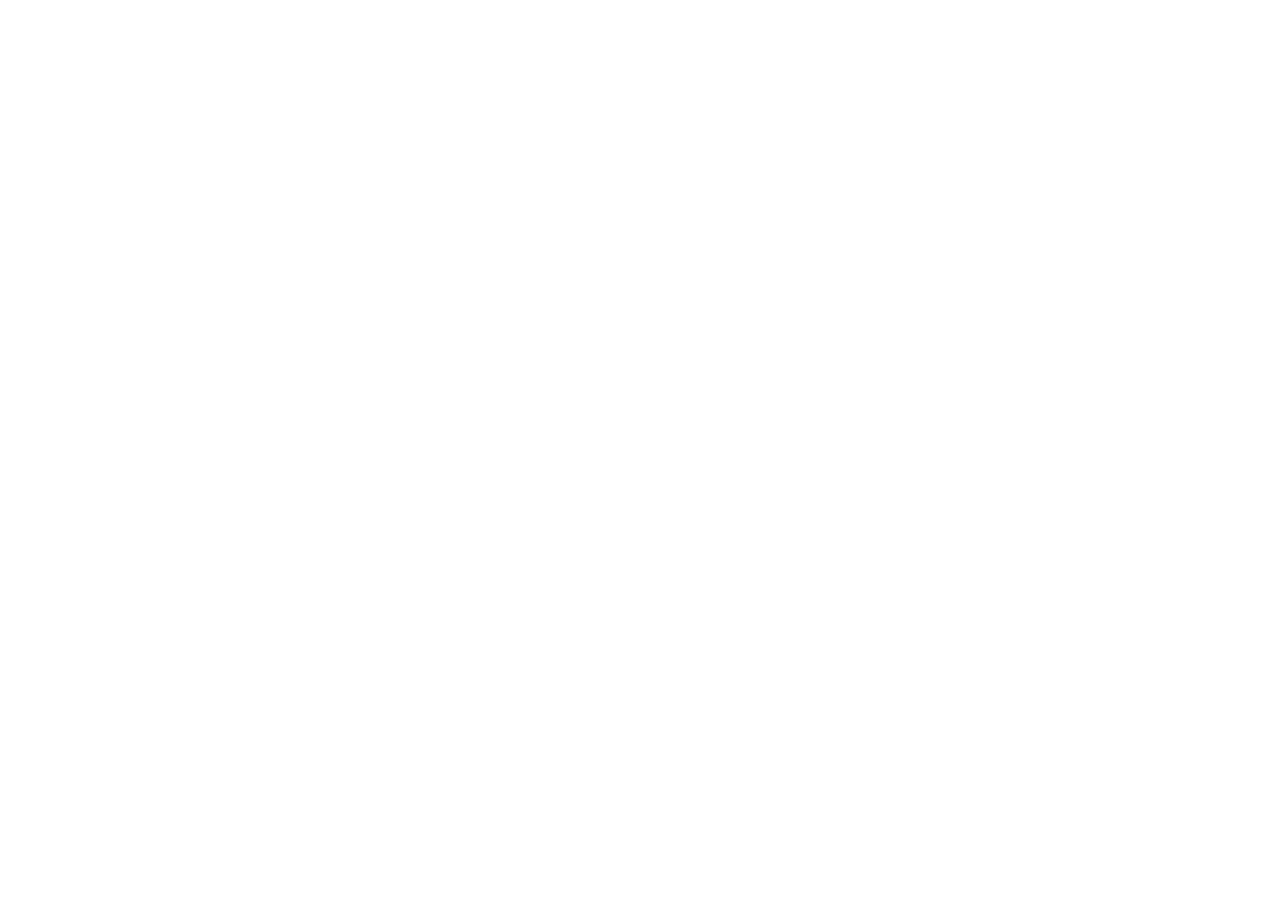
==== archive.html @ 0e0f6895 "トップページのコーディング" ====
<!DOCTYPE html>
<html>
<head>
  <meta charset="UTF-8">
  <meta name="viewport" content="width=device-width, initial-scale=1">
  <title>　　　</title>
  <link rel="stylesheet" href="css/sanitize.css">
  <link rel="stylesheet" href="css/style.css">
  <link href="https://use.fontawesome.com/releases/v5.6.3/css/all.css" rel="stylesheet">
  <script src="https://code.jquery.com/jquery-3.6.0.min.js" integrity="sha256-/xUj+3OJU5yExlq6GSYGSHk7tPXikynS7ogEvDej/m4=" crossorigin="anonymous"></script>
</head>

<body>



  <script src="script.js"></script>
</body>
</html>
---- css/style.css ----
@charset "UTF-8";
html {
  font-size: 100%;
}

body {
  font-family: Robot;
  font-size: 16px;
  line-height: 1.7;
  color: #707070;
  list-style: none;
}

a {
  text-decoration: none;
}

img {
  max-width: 100%;
}

/* Document
 * ========================================================================== */
/**
 * Add border box sizing in all browsers (opinionated).
 */
*,
::before,
::after {
  box-sizing: border-box;
}

/**
 * 1. Add text decoration inheritance in all browsers (opinionated).
 * 2. Add vertical alignment inheritance in all browsers (opinionated).
 */
::before,
::after {
  text-decoration: inherit;
  /* 1 */
  vertical-align: inherit;
  /* 2 */
}

/**
 * 1. Use the default cursor in all browsers (opinionated).
 * 2. Change the line height in all browsers (opinionated).
 * 3. Use a 4-space tab width in all browsers (opinionated).
 * 4. Remove the grey highlight on links in iOS (opinionated).
 * 5. Prevent adjustments of font size after orientation changes in
 *    IE on Windows Phone and in iOS.
 * 6. Breaks words to prevent overflow in all browsers (opinionated).
 */
html {
  cursor: default;
  /* 1 */
  line-height: 1.5;
  /* 2 */
  -moz-tab-size: 4;
  /* 3 */
  -o-tab-size: 4;
     tab-size: 4;
  /* 3 */
  -webkit-tap-highlight-color: transparent;
  -ms-text-size-adjust: 100%;
  /* 5 */
  -webkit-text-size-adjust: 100%;
  /* 5 */
  word-break: break-word;
  /* 6 */
}

/* Sections
 * ========================================================================== */
/**
 * Remove the margin in all browsers (opinionated).
 */
body {
  margin: 0;
}

/**
 * Correct the font size and margin on `h1` elements within `section` and
 * `article` contexts in Chrome, Edge, Firefox, and Safari.
 */
h1 {
  font-size: 2em;
  margin: 0.67em 0;
}

/* Grouping content
 * ========================================================================== */
/**
 * Remove the margin on nested lists in Chrome, Edge, IE, and Safari.
 */
dl dl,
dl ol,
dl ul,
ol dl,
ul dl {
  margin: 0;
}

/**
 * Remove the margin on nested lists in Edge 18- and IE.
 */
ol ol,
ol ul,
ul ol,
ul ul {
  margin: 0;
}

/**
 * 1. Add the correct sizing in Firefox.
 * 2. Show the overflow in Edge 18- and IE.
 */
hr {
  height: 0;
  /* 1 */
  overflow: visible;
  /* 2 */
}

/**
 * Add the correct display in IE.
 */
main {
  display: block;
}

/**
 * Remove the list style on navigation lists in all browsers (opinionated).
 */
nav ol,
nav ul {
  list-style: none;
  padding: 0;
}

/**
 * 1. Correct the inheritance and scaling of font size in all browsers.
 * 2. Correct the odd `em` font sizing in all browsers.
 */
pre {
  font-family: monospace, monospace;
  /* 1 */
  font-size: 1em;
  /* 2 */
}

/* Text-level semantics
 * ========================================================================== */
/**
 * Remove the gray background on active links in IE 10.
 */
a {
  background-color: transparent;
}

/**
 * Add the correct text decoration in Edge 18-, IE, and Safari.
 */
abbr[title] {
  text-decoration: underline;
  -webkit-text-decoration: underline dotted;
          text-decoration: underline dotted;
}

/**
 * Add the correct font weight in Chrome, Edge, and Safari.
 */
b,
strong {
  font-weight: bolder;
}

/**
 * 1. Correct the inheritance and scaling of font size in all browsers.
 * 2. Correct the odd `em` font sizing in all browsers.
 */
code,
kbd,
samp {
  font-family: monospace, monospace;
  /* 1 */
  font-size: 1em;
  /* 2 */
}

/**
 * Add the correct font size in all browsers.
 */
small {
  font-size: 80%;
}

/* Embedded content
 * ========================================================================== */
/*
 * Change the alignment on media elements in all browsers (opinionated).
 */
audio,
canvas,
iframe,
img,
svg,
video {
  vertical-align: middle;
}

/**
 * Add the correct display in IE 9-.
 */
audio,
video {
  display: inline-block;
}

/**
 * Add the correct display in iOS 4-7.
 */
audio:not([controls]) {
  display: none;
  height: 0;
}

/**
 * Remove the border on iframes in all browsers (opinionated).
 */
iframe {
  border-style: none;
}

/**
 * Remove the border on images within links in IE 10-.
 */
img {
  border-style: none;
}

/**
 * Change the fill color to match the text color in all browsers (opinionated).
 */
svg:not([fill]) {
  fill: currentColor;
}

/**
 * Hide the overflow in IE.
 */
svg:not(:root) {
  overflow: hidden;
}

/* Tabular data
 * ========================================================================== */
/**
 * Collapse border spacing in all browsers (opinionated).
 */
table {
  border-collapse: collapse;
}

/* Forms
 * ========================================================================== */
/**
 * Remove the margin on controls in Safari.
 */
button,
input,
select {
  margin: 0;
}

/**
 * 1. Show the overflow in IE.
 * 2. Remove the inheritance of text transform in Edge 18-, Firefox, and IE.
 */
button {
  overflow: visible;
  /* 1 */
  text-transform: none;
  /* 2 */
}

/**
 * Correct the inability to style buttons in iOS and Safari.
 */
button,
[type=button],
[type=reset],
[type=submit] {
  -webkit-appearance: button;
}

/**
 * 1. Change the inconsistent appearance in all browsers (opinionated).
 * 2. Correct the padding in Firefox.
 */
fieldset {
  border: 1px solid #a0a0a0;
  /* 1 */
  padding: 0.35em 0.75em 0.625em;
  /* 2 */
}

/**
 * Show the overflow in Edge 18- and IE.
 */
input {
  overflow: visible;
}

/**
 * 1. Correct the text wrapping in Edge 18- and IE.
 * 2. Correct the color inheritance from `fieldset` elements in IE.
 */
legend {
  color: inherit;
  /* 2 */
  display: table;
  /* 1 */
  max-width: 100%;
  /* 1 */
  white-space: normal;
  /* 1 */
}

/**
 * 1. Add the correct display in Edge 18- and IE.
 * 2. Add the correct vertical alignment in Chrome, Edge, and Firefox.
 */
progress {
  display: inline-block;
  /* 1 */
  vertical-align: baseline;
  /* 2 */
}

/**
 * Remove the inheritance of text transform in Firefox.
 */
select {
  text-transform: none;
}

/**
 * 1. Remove the margin in Firefox and Safari.
 * 2. Remove the default vertical scrollbar in IE.
 * 3. Change the resize direction in all browsers (opinionated).
 */
textarea {
  margin: 0;
  /* 1 */
  overflow: auto;
  /* 2 */
  resize: vertical;
  /* 3 */
}

/**
 * Remove the padding in IE 10-.
 */
[type=checkbox],
[type=radio] {
  padding: 0;
}

/**
 * 1. Correct the odd appearance in Chrome, Edge, and Safari.
 * 2. Correct the outline style in Safari.
 */
[type=search] {
  -webkit-appearance: textfield;
  /* 1 */
  outline-offset: -2px;
  /* 2 */
}

/**
 * Correct the cursor style of increment and decrement buttons in Safari.
 */
::-webkit-inner-spin-button,
::-webkit-outer-spin-button {
  height: auto;
}

/**
 * Correct the text style of placeholders in Chrome, Edge, and Safari.
 */
::-webkit-input-placeholder {
  color: inherit;
  opacity: 0.54;
}

/**
 * Remove the inner padding in Chrome, Edge, and Safari on macOS.
 */
::-webkit-search-decoration {
  -webkit-appearance: none;
}

/**
 * 1. Correct the inability to style upload buttons in iOS and Safari.
 * 2. Change font properties to `inherit` in Safari.
 */
::-webkit-file-upload-button {
  -webkit-appearance: button;
  /* 1 */
  font: inherit;
  /* 2 */
}

/**
 * Remove the inner border and padding of focus outlines in Firefox.
 */
::-moz-focus-inner {
  border-style: none;
  padding: 0;
}

/**
 * Restore the focus outline styles unset by the previous rule in Firefox.
 */
:-moz-focusring {
  outline: 1px dotted ButtonText;
}

/**
 * Remove the additional :invalid styles in Firefox.
 */
:-moz-ui-invalid {
  box-shadow: none;
}

/* Interactive
 * ========================================================================== */
/*
 * Add the correct display in Edge 18- and IE.
 */
details {
  display: block;
}

/*
 * Add the correct styles in Edge 18-, IE, and Safari.
 */
dialog {
  background-color: white;
  border: solid;
  color: black;
  display: block;
  height: -moz-fit-content;
  height: -webkit-fit-content;
  height: fit-content;
  left: 0;
  margin: auto;
  padding: 1em;
  position: absolute;
  right: 0;
  width: -moz-fit-content;
  width: -webkit-fit-content;
  width: fit-content;
}

dialog:not([open]) {
  display: none;
}

/*
 * Add the correct display in all browsers.
 */
summary {
  display: list-item;
}

/* Scripting
 * ========================================================================== */
/**
 * Add the correct display in IE 9-.
 */
canvas {
  display: inline-block;
}

/**
 * Add the correct display in IE.
 */
template {
  display: none;
}

/* User interaction
 * ========================================================================== */
/*
 * 1. Remove the tapping delay in IE 10.
 * 2. Remove the tapping delay on clickable elements
      in all browsers (opinionated).
 */
a,
area,
button,
input,
label,
select,
summary,
textarea,
[tabindex] {
  /* 1 */
  touch-action: manipulation;
  /* 2 */
}

/**
 * Add the correct display in IE 10-.
 */
[hidden] {
  display: none;
}

/* Accessibility
 * ========================================================================== */
/**
 * Change the cursor on busy elements in all browsers (opinionated).
 */
[aria-busy=true] {
  cursor: progress;
}

/*
 * Change the cursor on control elements in all browsers (opinionated).
 */
[aria-controls] {
  cursor: pointer;
}

/*
 * Change the cursor on disabled, not-editable, or otherwise
 * inoperable elements in all browsers (opinionated).
 */
[aria-disabled=true],
[disabled] {
  cursor: not-allowed;
}

/*
 * Change the display on visually hidden accessible elements
 * in all browsers (opinionated).
 */
[aria-hidden=false][hidden] {
  display: initial;
}

[aria-hidden=false][hidden]:not(:focus) {
  clip: rect(0, 0, 0, 0);
  position: absolute;
}

@media screen and (min-width: 600px) {
  .l-branch-menu ul {
    display: flex;
    flex-direction: row;
    justify-content: space-between;
  }
}

.c-btn__nav {
  color: #707070;
  font-weight: bold;
  font-size: 20px;
  display: block;
  margin: 0 0 0 auto;
  padding: 15px 15px 0 0;
  border: none;
  background: transparent;
}

.c-btn__nav:hover {
  cursor: pointer;
  color: blue;
}

.c-sidebar__icon {
  margin: 15px 15px 0 auto;
  width: 50px;
  height: 50px;
  box-sizing: border-box;
  position: relative;
}
.c-sidebar__icon span {
  display: block;
  width: 30px;
  height: 2px;
  position: absolute;
  margin: auto;
  left: 0;
  right: 0;
}

.c-sidebar__icon:hover {
  cursor: pointer;
}

.c-sidebar__icon__1 {
  background-color: #707070;
  top: 12px;
  transform: rotate(45deg);
}

.c-sidebar__icon__2 {
  background-color: #707070;
  top: 12px;
  transform: rotate(-45deg);
}

.c-header {
  background-color: #fff7ef;
  text-align: center;
}

.c-logo__h1 {
  margin-top: 5px;
}

.p-search-form {
  margin-top: 40px;
  padding-bottom: 40px;
}

.p-search-form__submit {
  background-color: #F2EDE9;
  font-size: 16px;
  margin-left: 10px;
  width: 80px;
  height: 45px;
  border: 1px solid #707070;
  border-radius: 10px;
}

.p-search-form__submit:hover {
  cursor: pointer;
}

.screen-reader-text {
  display: inline-block;
  /* なくても大丈夫 */
  position: relative;
  /* 基準値 */
}

.screen-reader-text::before {
  content: "";
  /* 疑似要素に必須 */
  width: 24px;
  /* アイコンの横幅 */
  height: 24px;
  /* アイコンの高さ */
  background: url(../img/serchglass.png) no-repeat center center;
  /* 背景にアイコン画像を配置 */
  display: inline-block;
  /* 高さを持たせるためにインラインブロック要素にする */
  position: absolute;
  /* 相対位置に指定 */
  top: 12px;
  /* アイコンの位置 */
  left: 13px;
  /* アイコンの位置 */
}

.p-search-form__keyword {
  padding: 4px 10px 3px 40px;
  /* アイコンを設置するため左の余白を多めに指定 */
  width: 230px;
  height: 45px;
  border: 1px solid #707070;
  border-radius: 10px;
}

.p-branch-menu ul {
  padding: 20px 20px 0 30px;
  margin: 0 auto;
  width: calc(100vw - 40px);
}
@media screen and (min-width: 600px) {
  .p-branch-menu ul {
    margin: 0;
  }
}
.p-branch-menu ul .p-threeburgers {
  width: 100%;
  height: calc((100vw - 40px) * 1.9164);
  color: #ffffff;
  list-style: none;
  display: flex;
  flex-flow: column;
  justify-content: space-between;
}
@media screen and (min-width: 600px) {
  .p-branch-menu ul .p-threeburgers {
    width: 48%;
    height: calc((100vw - 40px) * 0.95);
  }
}
.p-branch-menu ul .p-threeburgers h3 {
  font-size: 41px;
  color: #ffffff;
  padding-left: 10px;
  margin-top: 10px;
  padding-top: 0;
}

.p-threeburgers {
  background-image: url(../img/three-burgers.jpg);
  background-size: contain;
}

/* ３バーガー画面 TakeOutの下線 */
.p-threeburgers {
  position: relative;
}

.p-threeburgers h3::after {
  content: "";
  display: block;
  width: 50px;
  height: 3px;
  background-color: #fff;
  position: absolute;
  top: 80px;
  left: 10px;
}

.p-potato {
  margin-top: 10px;
  background-image: url(../img/potato.jpg);
  background-size: contain;
  width: 100%;
  height: calc((100vw - 40px) * 1.9164);
  color: #ffffff;
  list-style: none;
  display: flex;
  flex-flow: column;
  justify-content: space-between;
}
@media screen and (min-width: 600px) {
  .p-potato {
    width: 48%;
    height: calc((100vw - 40px) * 0.95);
    margin-top: 0;
  }
}
.p-potato h3 {
  font-size: 41px;
  color: #ffffff;
  padding-left: 10px;
  margin-top: 10px;
  padding-top: 0;
}

/* ポテト画面 Eat Inの下線 */
.p-potato {
  position: relative;
}

.p-potato h3::after {
  content: "";
  display: block;
  width: 50px;
  height: 3px;
  background-color: #fff;
  position: absolute;
  top: 80px;
  left: 10px;
}

.p-takeout dl {
  display: inline-block;
  width: calc(100% - 20px);
  height: auto;
  background-color: #ffffff;
  opacity: 0.8;
  margin-left: 10px;
  margin-right: 10px;
  margin-bottom: 10px;
}
.p-takeout dl dt {
  margin-top: 20px;
  margin-bottom: 20px;
  margin-left: 10px;
  font-family: M1m;
  font-size: 22px;
  font-weight: bold;
  color: #3c2a10;
}
.p-takeout dl dd {
  margin: 0 10px 25px 10px;
  font-family: M1m;
  font-size: 16px;
  color: #3c2a10;
}

.p-section {
  display: block;
  margin-top: 50px;
  margin-bottom: 0;
  background-image: url(../img/iphone-map.jpg);
  width: 100vw;
  height: 184vw;
  background-repeat: no-repeat;
  background-size: contain;
}
@media screen and (min-width: 600px) {
  .p-section {
    background-image: url(../img/pc-map.jpg);
    height: 50vw;
  }
}
.p-section h4 {
  font-size: 30px;
  font-weight: bold;
  margin: 0;
  padding-top: 40px;
  padding-bottom: 40px;
  padding-left: 40px;
}
.p-section p {
  margin: 0;
  font-size: 14px;
  padding: 0 40px 50px 40px;
}

/* footer */
.l-footer {
  margin-top: 0;
  padding-top: 0;
  width: 100vw;
  height: 200px;
  text-align: center;
  background-color: #9d8670;
}
.l-footer .p-footer {
  display: flex;
  justify-content: center;
  margin: 0;
  padding: 50px 0 0 0;
}
.l-footer .p-footer li {
  font-size: 20px;
  color: #ffffff;
  list-style: none;
}

.copyright {
  padding: 26.6vw 0 0 0;
  font-size: 14px;
  color: #ffffff;
}

/* 地図見出しの下線 */
.p-section {
  position: relative;
}

.p-section h4::after {
  content: "";
  display: block;
  width: 90px;
  height: 2px;
  background-color: #707070;
  position: absolute;
  top: 100px;
  left: 40px;
}

.l-main {
  position: relative;
}

/* サイドバー登場と同時の黒い背景 */
.c-header.panelactive::before {
  content: "";
  position: absolute;
  width: 100vw;
  height: 725vw;
  z-index: 100;
  top: 0;
  left: 0;
  background-color: #000;
  opacity: 0.5;
}
@media screen and (min-width: 600px) {
  .c-header.panelactive::before {
    height: 220vw;
  }
}

.p-sidebar {
  width: 87.5vw;
  height: 725vw;
  list-style: none;
  display: block;
  background-color: #F2EDE9;
  position: absolute;
  top: 0;
  left: 100vw;
  z-index: 101;
  transition: all 0.6s;
}
@media screen and (min-width: 600px) {
  .p-sidebar {
    width: 45vw;
    height: 220vw;
  }
}
.p-sidebar .p-sidebar__category {
  padding-top: 180px;
  padding-left: 45px;
}
.p-sidebar h5 {
  font-size: 24px;
  font-weight: bold;
  margin: 10px 0;
}
.p-sidebar ul {
  margin-top: 0;
  padding-left: 20px;
}
.p-sidebar ul li {
  list-style: none;
  font-size: 20px;
  line-height: 60px;
}

/* Menu クリックで左からサイドバー出現 */
.active {
  left: 12.5vw;
}
@media screen and (min-width: 600px) {
  .active {
    left: 55vw;
  }
}

/*
.l-contents {
  position: relative;
}
*/
/* 
.u_contents-h2 { 
  font-family: M+1m;
  color: #ffffff;
  font-size: 36px;
  position: absolute;
  left: 25px;
  top: 80px;

}
*/
.u_contents-h2 {
  margin: 0;
  display: inline-block;
  width: 100vw;
  height: 76vw;
  line-height: 76vw;
  background-image: url("../img/iphone_damiisite.jpg");
  background-size: contain;
  color: #ffffff;
  font-size: 36px;
  padding-left: 25px;
}
@media screen and (min-width: 600px) {
  .u_contents-h2 {
    background-image: url("../img/pc_damiisite.jpg");
    height: 35vw;
    line-height: 35vw;
    background-repeat: no-repeat;
  }
}
/*# sourceMappingURL=style.css.map */
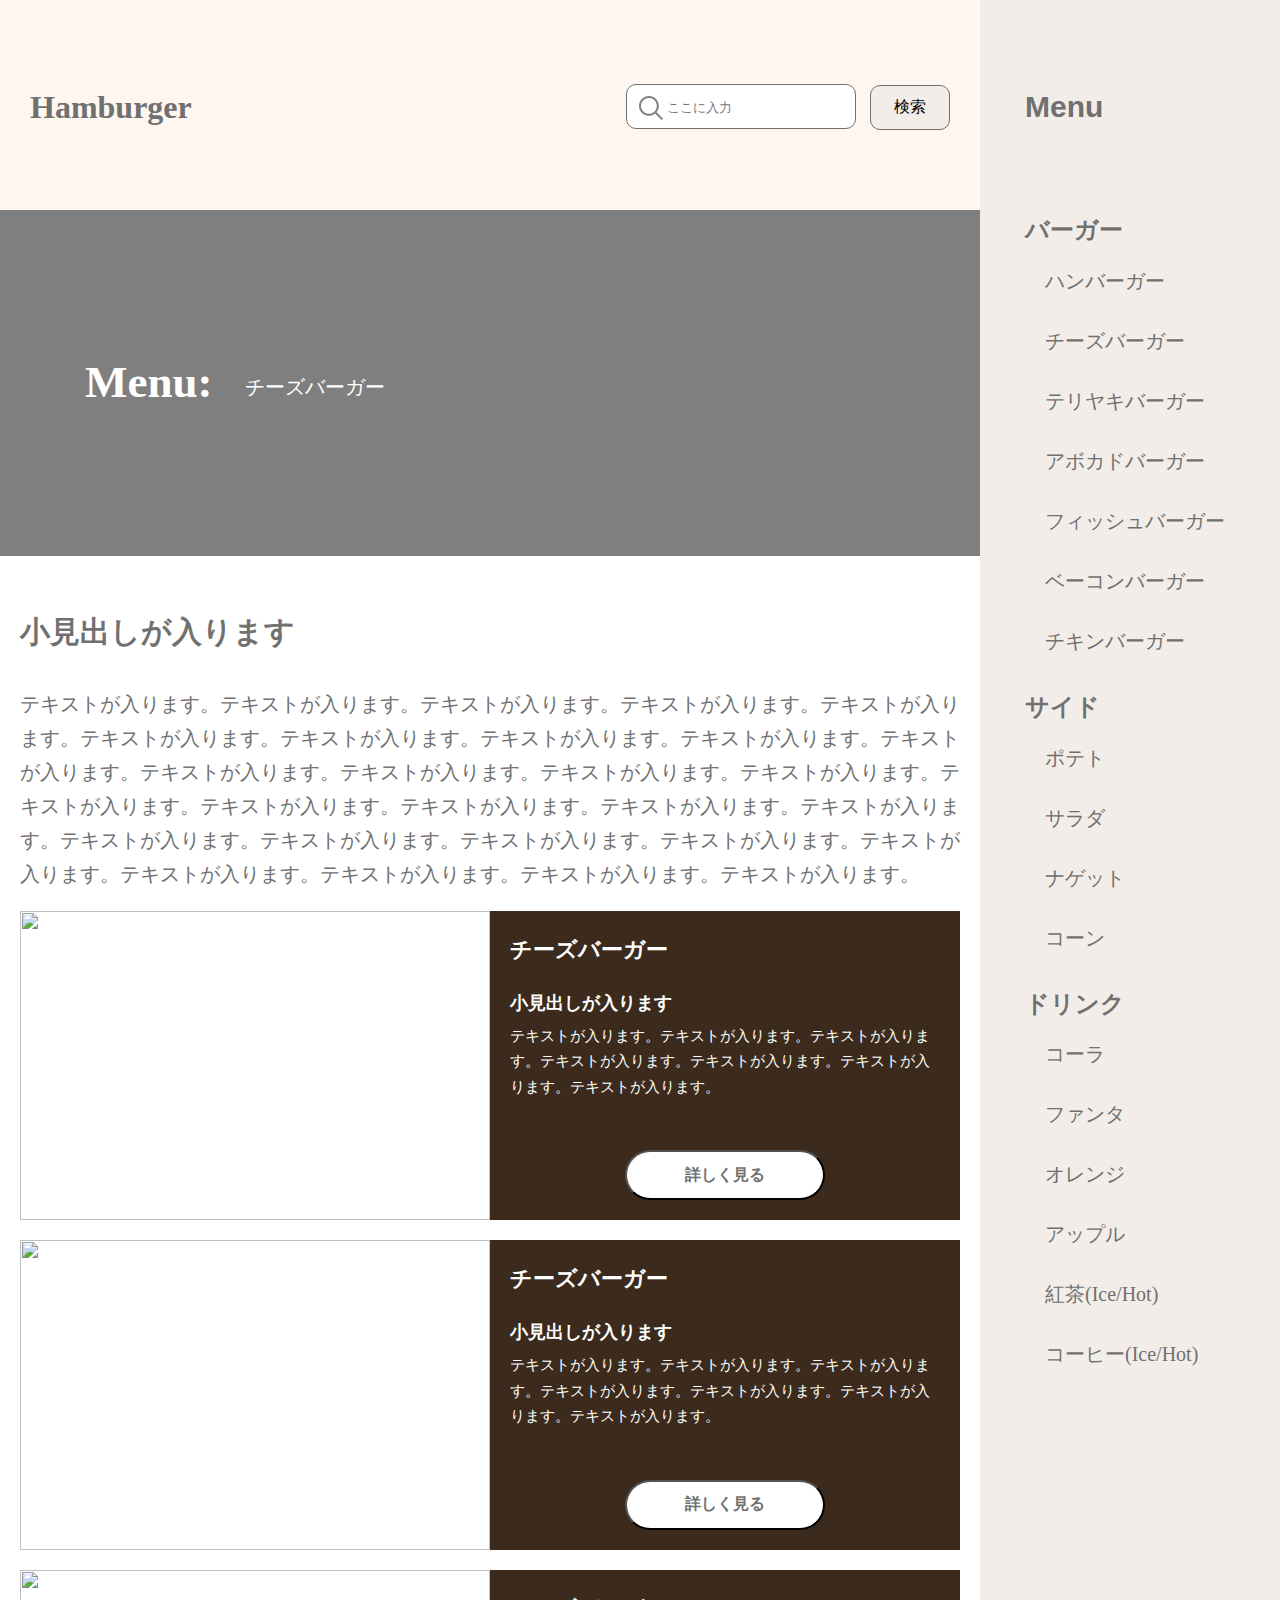
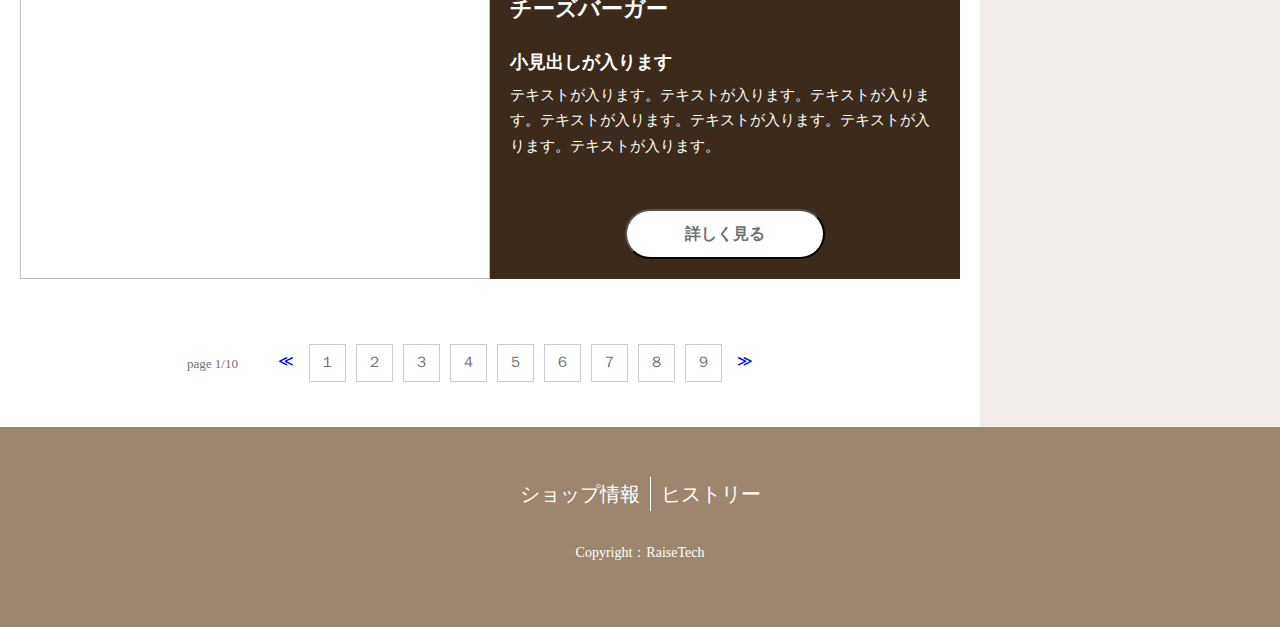
==== commit efb9814a: "mixinの追加20220403" ====
--- a/archive.html
+++ b/archive.html
@@ -4,16 +4,129 @@
   <meta charset="UTF-8">
   <meta name="viewport" content="width=device-width, initial-scale=1">
   <title>　　　</title>
-  <link rel="stylesheet" href="css/sanitize.css">
+
   <link rel="stylesheet" href="css/style.css">
   <link href="https://use.fontawesome.com/releases/v5.6.3/css/all.css" rel="stylesheet">
   <script src="https://code.jquery.com/jquery-3.6.0.min.js" integrity="sha256-/xUj+3OJU5yExlq6GSYGSHk7tPXikynS7ogEvDej/m4=" crossorigin="anonymous"></script>
 </head>
 
-<body>
+<body class="c-gridlayout__outside"><!-- 全頁共通の外側のグリッドレイアウト -->
+    <div class="c-btn__gridlayout">
+    <button type="submit" class="c-btn__nav">Menu</button><!-- 共通のボタン -->
+  </div>
+  <header class="l-header c-header"><!-- 全頁共通のヘッダー -->
+      <div class="c-header__pcdisplay">
+        <h1 class="c-logo__h1"><a href="index.html">Hamburger</a></h1>
+        <form class="p-search-form">
+          <label class="screen-reader-text">
+            <input type="text" class="p-search-form__keyword" placeholder="ここに入力">
+          </label>
+          <button type="submit" class="p-search-form__submit">検索</button>
+        </form>
+      </div>
+  </header>
 
+  <main class="l-main c-gridlayout__main__index"><!-- メインは頁ごとに変わる -->
+    <article class="l-contents__archive c-contents__archive"><!--ここから archive のmain 部分-->>
+      <div class="c-contents__block__archive">
+        <h2 class="c-contents__h2__archive">Menu:</h2>
+        <p>チーズバーガー</p>
+      </div>
+    </article>
+    <section class="c-smallheading__archive">
+      <h3>小見出しが入ります</h3>
+      <p>テキストが入ります。テキストが入ります。テキストが入ります。テキストが入ります。テキストが入ります。テキストが入ります。テキストが入ります。テキストが入ります。テキストが入ります。テキストが入ります。テキストが入ります。テキストが入ります。テキストが入ります。テキストが入ります。テキストが入ります。テキストが入ります。テキストが入ります。テキストが入ります。テキストが入ります。テキストが入ります。テキストが入ります。テキストが入ります。テキストが入ります。テキストが入ります。テキストが入ります。テキストが入ります。テキストが入ります。テキストが入ります。</p>
+    </section>  
 
+    <section class="p-burgerlist__archive">
+      <img class="p-burgerlist__foto__archive" src="../img/burgersnap.jpg">
+      <div class="p-burgerlist__text__archive">
+        <h4>チーズバーガー</h4>
+        <h5>小見出しが入ります</h5>
+        <p>テキストが入ります。テキストが入ります。テキストが入ります。テキストが入ります。テキストが入ります。テキストが入ります。テキストが入ります。</p>
+        <button type="submit" class="c-btn__archive"><a href="single.html">詳しく見る</a></button>
+      </div>  
+    </section>
+    <section class="p-burgerlist__archive">
+      <img class="p-burgerlist__foto__archive" src="../img/burgersnap.jpg">
+      <div class="p-burgerlist__text__archive">
+        <h4>チーズバーガー</h4>
+        <h5>小見出しが入ります</h5>
+        <p>テキストが入ります。テキストが入ります。テキストが入ります。テキストが入ります。テキストが入ります。テキストが入ります。テキストが入ります。</p>
+        <button type="submit" class="c-btn__archive">詳しく見る</button>
+      </div>  
+    </section>
+    <section class="p-burgerlist__archive">
+      <img class="p-burgerlist__foto__archive" src="../img/burgersnap.jpg">
+      <div class="p-burgerlist__text__archive">
+        <h4>チーズバーガー</h4>
+        <h5>小見出しが入ります</h5>
+        <p>テキストが入ります。テキストが入ります。テキストが入ります。テキストが入ります。テキストが入ります。テキストが入ります。テキストが入ります。</p>
+        <button type="submit" class="c-btn__archive">詳しく見る</button>
+      </div>  
+    </section>
+  
+    <!-- ページネーション -->
+    <div class="p-pagenation">
+      <div class="p-pagenation__page">page 1/10</div>
+      <div  class="p-pagenation__list">
+        <ul>
+          <li class="p-pagenation__btn"><a href="#">&Lt; <span>前へ</span></a></li>
+          <li class="p-pagenation__number">１</li>
+          <li class="p-pagenation__number">２</li>
+          <li class="p-pagenation__number">３</li>
+          <li class="p-pagenation__number">４</li>
+          <li class="p-pagenation__number">５</li>
+          <li class="p-pagenation__number">６</li>
+          <li class="p-pagenation__number">７</li>
+          <li class="p-pagenation__number">８</li>
+          <li class="p-pagenation__number">９</li>
+          <li class="p-pagenation__btn"><a href="#"><span>次へ</span> &Gt;</a></li>
+        </ul>
+      </div>
+    </div>
+  </main>
+  
+  <footer class="l-footer c-footer__gridlayout"><!-- 全頁共通のフッター -->
+      <ul class="p-footer">
+        <li class="p-footer__1"><a href="page.html">ショップ情報</a></li>
+        <li class="p-footer__2">ヒストリー</li>
+      </ul>
+      <adress class="copyright">Copyright：RaiseTech</adress>
+  </footer>
 
+  <article class="p-sidebar c-sidebar__gridlayout"><!-- 全頁共通のサイドバー -->
+    <div class="c-sidebar__icon"><span class="c-sidebar__icon__1"></span><span class="c-sidebar__icon__2"></span></div>
+    <div class="p-sidebar__category">
+    <h5><a href="archive.html">バーガー</a></h5>
+    <ul>
+      <li><a href="single.html">ハンバーガー</a></li>
+      <li><a href="single.html">チーズバーガー</a></li>
+      <li>テリヤキバーガー</li>
+      <li>アボカドバーガー</li>
+      <li>フィッシュバーガー</li>
+      <li>ベーコンバーガー</li>
+      <li>チキンバーガー</li>
+    </ul>
+    <h5>サイド</h5>
+    <ul>
+      <li>ポテト</li>
+      <li>サラダ</li>
+      <li>ナゲット</li>
+      <li>コーン</li>
+    </ul>
+    <h5>ドリンク</h5>
+    <ul>
+      <li>コーラ</li>
+      <li>ファンタ</li>
+      <li>オレンジ</li>
+      <li>アップル</li>
+      <li>紅茶(Ice/Hot)</li>
+      <li>コーヒー(Ice/Hot)</li>
+    </ul>
+    </div>
+  </article>
+  
   <script src="script.js"></script>
 </body>
 </html>
--- a/css/style.css
+++ b/css/style.css
@@ -19,6 +19,9 @@
   max-width: 100%;
 }
 
+/* ------------------------------------------
+      ブレークポイントの mixin 定義
+  ------------------------------------------- */
 /* Document
  * ========================================================================== */
 /**
@@ -557,6 +560,27 @@
   position: absolute;
 }
 
+@media screen and (min-width: 1025px) {
+  .l-footer {
+    z-index: 1000;
+  }
+}
+
+body {
+  overflow-x: hidden;
+}
+
+.body-active {
+  /* ここを追加した */
+  position: fixed;
+}
+
+@media screen and (min-width: 1025px) {
+  .l-header {
+    width: calc(100vw - 300px);
+  }
+}
+
 @media screen and (min-width: 600px) {
   .l-branch-menu ul {
     display: flex;
@@ -565,6 +589,18 @@
   }
 }
 
+/* 最上部のMenuがあるブロック全体のcss */
+.c-btn__gridlayout {
+  display: block;
+  background-color: #fff7ef;
+}
+@media screen and (min-width: 1025px) {
+  .c-btn__gridlayout {
+    background-color: #F2EDE9;
+  }
+}
+
+/* 最上部の Menuのボタン css */
 .c-btn__nav {
   color: #707070;
   font-weight: bold;
@@ -575,20 +611,45 @@
   border: none;
   background: transparent;
 }
+@media screen and (min-width: 600px) and (min-width: 1025px) {
+  .c-btn__nav {
+    font-size: 30px;
+    margin: 0 0 0 45px;
+    padding: 90px 0 0 0;
+  }
+}
 
 .c-btn__nav:hover {
   cursor: pointer;
   color: blue;
 }
-
+@media screen and (min-width: 1025px) {
+  .c-btn__nav:hover {
+    cursor: auto;
+    color: #707070;
+  }
+}
+
+/* サイドバーの上部の✖️のcss */
 .c-sidebar__icon {
-  margin: 15px 15px 0 auto;
+  margin: 15px 15px 0 calc(87.5vw - 65px);
   width: 50px;
   height: 50px;
   box-sizing: border-box;
   position: relative;
 }
+@media screen and (min-width: 600px) {
+  .c-sidebar__icon {
+    margin: 15px 15px 0 calc(45vw - 65px);
+  }
+}
+@media screen and (min-width: 600px) and (min-width: 1025px) {
+  .c-sidebar__icon {
+    display: none;
+  }
+}
 .c-sidebar__icon span {
+  /* ここから✖️印にするcss */
   display: block;
   width: 30px;
   height: 2px;
@@ -614,6 +675,140 @@
   transform: rotate(-45deg);
 }
 
+/* ✖️印のcss ここまで */
+/* --------------------
+   archiveページ  
+  --------------------*/
+/* 「詳しく見る」ボタン */
+.c-btn__archive {
+  display: block;
+  width: 200px;
+  height: 50px;
+  margin: 50px auto 20px auto;
+  color: #707070;
+  font-size: 16px;
+  font-weight: bold;
+  background-color: #fff;
+  border-radius: 50px;
+}
+
+.c-btn__archive:hover {
+  cursor: pointer;
+}
+
+.p-burgerlist__text__archive a {
+  text-decoration: none;
+  color: #707070;
+}
+
+/* --- ページネーション --- */
+.p-pagenation__page {
+  margin-top: 40px;
+}
+
+.p-pagenation__list {
+  font-size: 15px;
+}
+
+.p-pagenation__btn span {
+  color: #3C2A10;
+}
+@media screen and (min-width: 600px) {
+  .p-pagenation__btn span {
+    display: none;
+  }
+}
+
+/* ---------------------------------------
+      single ページ
+  ----------------------------------------*/
+/* 画面最下部のボタン */
+.c-btn__single {
+  margin: 20px;
+}
+.c-btn__single button {
+  width: 100%;
+  height: 100px;
+  background-color: #F2EDE9;
+  border: 1px solid;
+  border-radius: 30px;
+  font-weight: bold;
+  font-size: 16px;
+}
+.c-btn__single button:hover {
+  cursor: pointer;
+}
+@media screen and (min-width: 600px) {
+  .c-btn__single button {
+    width: 550px;
+  }
+}
+
+/* bold のところ */
+.c-boldtext {
+  margin: 20px 20px 200px 20px;
+  font-weight: bold;
+  color: #3C2A10;
+}
+
+.c-gridlayout__outside {
+  display: grid;
+  grid-template-columns: 100vw 300px;
+  grid-template-rows: 50px 160px auto 200px;
+}
+@media screen and (min-width: 1025px) {
+  .c-gridlayout__outside {
+    grid-template-columns: calc(100vw - 300px) 300px;
+  }
+}
+
+.c-btn__gridlayout {
+  grid-column: 1/2;
+  grid-row: 1/2;
+}
+@media screen and (min-width: 1025px) {
+  .c-btn__gridlayout {
+    grid-column: 2/3;
+    grid-row: 1/3;
+  }
+}
+
+.c-header {
+  grid-column: 1/2;
+  grid-row: 2/3;
+}
+@media screen and (min-width: 1025px) {
+  .c-header {
+    grid-row: 1/3;
+  }
+}
+
+.c-gridlayout__main__index {
+  grid-column: 1/2;
+  grid-row: 3/4;
+}
+.c-footer__gridlayout {
+  grid-column: 1/2;
+  grid-row: 4/5;
+}
+@media screen and (min-width: 1025px) {
+  .c-footer__gridlayout {
+    grid-column: 1/3;
+  }
+}
+
+.c-sidebar__gridlayout {
+  grid-column: 2/3;
+  grid-row: 1/5;
+}
+@media screen and (min-width: 1025px) {
+  .c-sidebar__gridlayout {
+    grid-column: 2/3;
+    grid-row: 3/4;
+  }
+}
+
+/* ヘッダー */
 .c-header {
   background-color: #fff7ef;
   text-align: center;
@@ -623,9 +818,117 @@
   margin-top: 5px;
 }
 
+/* ヘッダー PC版の並び方を左右並びに変更 */
+@media screen and (min-width: 1025px) {
+  .c-header__pcdisplay {
+    display: flex;
+    align-items: center;
+    justify-content: space-between;
+    padding: 0 30px;
+  }
+}
+
+/* ------------------
+    archiveページ
+  ------------------- */
+/* 影付きのハンバーガー画像のところ */
+.c-smallheading__archive {
+  padding: 20px 20px 0 20px;
+}
+.c-smallheading__archive h3 {
+  font-size: 30px;
+}
+.c-smallheading__archive p {
+  font-size: 20px;
+}
+
+/* ------------------
+    single ページ
+  ------------------- */
+/* まん中のチーズバーガー写真 */
+.c-cheezburger__midlesnap {
+  display: block;
+  width: calc(100vw - 50px);
+  height: calc((100vw - 50px) * 0.35);
+  margin: 0 auto;
+  padding: 0;
+  -o-object-fit: cover;
+     object-fit: cover;
+  -o-object-position: 0 100%;
+     object-position: 0 100%;
+}
+@media screen and (min-width: 1025px) {
+  .c-cheezburger__midlesnap {
+    padding: 0 20px;
+  }
+}
+
+/* チーズバーガーの小さい写真とコメントを並列に記載するところ */
+.c-cheezburger__smallsnap {
+  margin: 40px 20px;
+  display: flex;
+  flex-direction: row;
+  gap: 0 20px;
+}
+.c-cheezburger__smallsnap img {
+  margin: 0 0 auto 0;
+  width: 38vw;
+  -o-object-fit: contain;
+     object-fit: contain;
+}
+.c-cheezburger__smallsnap p {
+  margin: 0;
+}
+
+/* 下の横長まん中に配置の部分 */
+.c-cheezburger__rargesnap {
+  display: block;
+  width: 70vw;
+  height: 40vw;
+  margin: 0 auto;
+}
+@media screen and (min-width: 1025px) {
+  .c-cheezburger__rargesnap {
+    width: 45vw;
+    height: 25vw;
+  }
+}
+
+/* リストリストの部分 */
+.c-listview__single {
+  display: inline-block;
+  margin: 40px 0 40px 80px;
+}
+.c-listview__single ul li {
+  list-style: none;
+  text-indent: -1.5em;
+}
+
+.c-listview__first__single, .c-listview__second__single {
+  margin-left: 1em;
+}
+
+.c-textindent {
+  margin-left: -1em;
+  text-indent: 0em;
+}
+
+/* html〜要素を表示するところ */
+.c-alphavetview__single {
+  margin: 10px 20px;
+  background-color: #F5F5F5;
+}
+
+/* 検索フォーム */
 .p-search-form {
-  margin-top: 40px;
+  margin-top: 10px;
   padding-bottom: 40px;
+}
+@media screen and (min-width: 1025px) {
+  .p-search-form {
+    margin-top: 10px;
+    padding-bottom: 10px;
+  }
 }
 
 .p-search-form__submit {
@@ -642,6 +945,28 @@
   cursor: pointer;
 }
 
+.c-logo__h1 {
+  margin-bottom: 15px;
+  /* Humbergar と 検索ボックスの行間の調整 */
+}
+@media screen and (min-width: 1025px) {
+  .c-logo__h1 {
+    margin-top: 10px;
+    margin-bottom: 10px;
+  }
+}
+
+@media screen and (min-width: 1025px) {
+  .c-header__pcdisplay {
+    margin-top: 70px;
+  }
+}
+.c-header__pcdisplay a {
+  text-decoration: none;
+  color: #707070;
+}
+
+/* 検索ボックスの虫眼鏡 */
 .screen-reader-text {
   display: inline-block;
   /* なくても大丈夫 */
@@ -677,14 +1002,42 @@
   border-radius: 10px;
 }
 
+/* まん中の３バーガーとポテトの画像部分 */
 .p-branch-menu ul {
-  padding: 20px 20px 0 30px;
-  margin: 0 auto;
-  width: calc(100vw - 40px);
+  padding: 0;
+  margin: 30px;
+  display: grid;
+  grid-template-columns: 1fr;
+  grid-template-rows: auto auto;
+  justify-items: center;
+  gap: 30px;
 }
 @media screen and (min-width: 600px) {
   .p-branch-menu ul {
-    margin: 0;
+    grid-template-columns: 1fr 1fr;
+    grid-template-rows: auto;
+    margin: 50px;
+    gap: 50px;
+  }
+}
+.p-branch-menu ul .p-threeburgers {
+  grid-column: 1/2;
+  grid-row: 1/2;
+}
+@media screen and (min-width: 600px) {
+  .p-branch-menu ul .p-threeburgers {
+    grid-column: 1/2;
+    grid-row: 1/2;
+  }
+}
+.p-branch-menu ul .p-potato {
+  grid-column: 1/2;
+  grid-row: 2/3;
+}
+@media screen and (min-width: 600px) {
+  .p-branch-menu ul .p-potato {
+    grid-column: 2/3;
+    grid-row: 1/2;
   }
 }
 .p-branch-menu ul .p-threeburgers {
@@ -698,8 +1051,13 @@
 }
 @media screen and (min-width: 600px) {
   .p-branch-menu ul .p-threeburgers {
-    width: 48%;
+    width: 100%;
     height: calc((100vw - 40px) * 0.95);
+  }
+}
+@media screen and (min-width: 1025px) {
+  .p-branch-menu ul .p-threeburgers {
+    height: calc((100vw - 40px) * 0.7);
   }
 }
 .p-branch-menu ul .p-threeburgers h3 {
@@ -712,7 +1070,7 @@
 
 .p-threeburgers {
   background-image: url(../img/three-burgers.jpg);
-  background-size: contain;
+  background-size: cover;
 }
 
 /* ３バーガー画面 TakeOutの下線 */
@@ -731,12 +1089,12 @@
   left: 10px;
 }
 
+/* ポテトの画面 */
 .p-potato {
-  margin-top: 10px;
-  background-image: url(../img/potato.jpg);
-  background-size: contain;
   width: 100%;
   height: calc((100vw - 40px) * 1.9164);
+  background-image: url(../img/potato.jpg);
+  background-size: cover;
   color: #ffffff;
   list-style: none;
   display: flex;
@@ -745,9 +1103,14 @@
 }
 @media screen and (min-width: 600px) {
   .p-potato {
-    width: 48%;
+    width: 100%;
     height: calc((100vw - 40px) * 0.95);
     margin-top: 0;
+  }
+}
+@media screen and (min-width: 1025px) {
+  .p-potato {
+    height: calc((100vw - 40px) * 0.7);
   }
 }
 .p-potato h3 {
@@ -774,6 +1137,7 @@
   left: 10px;
 }
 
+/* TakeOut EatIn の中身 */
 .p-takeout dl {
   display: inline-block;
   width: calc(100% - 20px);
@@ -800,37 +1164,103 @@
   color: #3c2a10;
 }
 
+/* ---------------------------------------------
+     single ページ
+  ----------------------------------------------*/
+/* テーブルブロックの装飾 */
+.p-tableblock {
+  margin: 20px;
+}
+.p-tableblock th, .p-tableblock td {
+  height: 70px;
+  font-weight: 100;
+  border: solid 1px;
+}
+.p-tableblock th {
+  width: 130px;
+}
+.p-tableblock td {
+  width: calc(100vw - 113px);
+}
+
+/* -------------------------------------
+     index
+   ------------------------------------- */
+/* ページ最下段の地図 */
 .p-section {
   display: block;
+  position: relative;
   margin-top: 50px;
   margin-bottom: 0;
   background-image: url(../img/iphone-map.jpg);
   width: 100vw;
   height: 184vw;
   background-repeat: no-repeat;
-  background-size: contain;
-}
-@media screen and (min-width: 600px) {
+  background-size: cover;
+  /* 地図の中のコメント */
+}
+@media screen and (min-width: 600px) {
+  .p-section {
+    background-image: url(../img/tablet-map.jpg);
+    height: 50vw;
+    background-size: cover;
+  }
+}
+@media screen and (min-width: 1025px) {
   .p-section {
     background-image: url(../img/pc-map.jpg);
-    height: 50vw;
+    width: calc(100vw - 300px);
+    height: 30vw;
   }
 }
 .p-section h4 {
+  position: absolute;
   font-size: 30px;
+  color: #fff;
   font-weight: bold;
   margin: 0;
   padding-top: 40px;
   padding-bottom: 40px;
   padding-left: 40px;
+  z-index: 96;
 }
 .p-section p {
-  margin: 0;
-  font-size: 14px;
-  padding: 0 40px 50px 40px;
-}
-
-/* footer */
+  position: absolute;
+  color: #fff;
+  margin: 0;
+  font-size: 16px;
+  padding: 130px 40px 50px 40px;
+  z-index: 96;
+}
+@media screen and (min-width: 1025px) {
+  .p-section p {
+    width: 65%;
+  }
+}
+
+/* 地図の背景を黒く透過する */
+.p-section::before {
+  content: "";
+  position: absolute;
+  display: block;
+  width: 100vw;
+  height: 100%;
+  z-index: 95;
+  top: 0;
+  left: 0;
+  background-color: #000;
+  opacity: 0.3;
+}
+@media screen and (min-width: 1025px) {
+  .p-section::before {
+    width: 65%;
+  }
+}
+
+/* ---------------------------------------
+     全ページ共通のフッター
+  ---------------------------------------- */
+/* --- footer --- */
 .l-footer {
   margin-top: 0;
   padding-top: 0;
@@ -846,15 +1276,167 @@
   padding: 50px 0 0 0;
 }
 .l-footer .p-footer li {
+  display: block;
+  width: auto;
+  padding: 0 10px;
   font-size: 20px;
   color: #ffffff;
   list-style: none;
 }
+.l-footer .p-footer li:hover {
+  cursor: pointer;
+}
+
+.p-footer__1 {
+  border-right: 1px #ffffff solid;
+}
 
 .copyright {
-  padding: 26.6vw 0 0 0;
+  display: block;
+  margin-top: 30px;
   font-size: 14px;
   color: #ffffff;
+}
+
+.p-footer a {
+  text-decoration: none;
+  color: #ffffff;
+}
+
+/* ---------------------------------------
+   archiveページ 
+  ----------------------------------------*/
+/* バーガーの写真と小見出しのブロック */
+/*
+.p-burgerlist__archive {           // これは１つのブロックの指定（自動調整される）
+  ul {
+  margin: 0 20px 20px 20px;
+  padding: 0;
+  display: flex;
+  justify-content: center;
+  flex-direction: column;
+  @media screen and (min-width: 600px) {
+    flex-direction: row;
+  }
+
+  li {              // 個々のリスト
+    width: 100%;
+    display: block;
+    margin: 0;
+    padding: 0 20px;
+    list-style: none;
+    background-color: #3C2B1C;
+//    border: 0px red solid;   //
+    color: #fff;
+    @media screen and (min-width: 600px) {
+      width: calc((100vw - 40px) / 2);
+      height: calc((100vw - 40px) * 0.45);
+      background-position: center;
+      @media screen and (min-width: 1025px) {
+        width: calc((100vw - 340px) / 2);
+        height: calc((100vw - 340px) * 0.37);  
+      }
+    }
+    h4 {
+      margin: 9% 0;         // margin: 30px 0;
+      font-size: 30px;        // font-size: 30px;
+      @media screen and (min-width: 600px) {
+
+      }
+    }
+    h5 {
+      margin: 0;
+      font-size: 22px;     // 22px
+      @media screen and (min-width: 600px) {
+      }
+    }
+    p {
+      font-size: 15px;
+      @media screen and (min-width: 600px) {
+        font-size: 2vw;
+        @media screen and (min-width: 1025px) {
+          font-size: 1.3vw;
+        }
+      }
+    }
+    }
+  }
+}
+
+.p-burgerlist__foto__archive {
+  display: block;
+  width: 100%;
+  height: calc((100vw - 40px) * 0.7 );
+  background-image: url(../img/burgersnap.jpg);
+  background-size: cover;
+  @media screen and (min-width: 1025px) {
+  }
+}
+*/
+.p-burgerlist__archive {
+  display: grid;
+  grid-template-columns: 1fr;
+  grid-template-rows: auto auto;
+  margin: 20px;
+}
+@media screen and (min-width: 600px) {
+  .p-burgerlist__archive {
+    grid-template-columns: 1fr 1fr;
+    grid-template-rows: auto;
+  }
+}
+
+.p-burgerlist__foto__archive {
+  grid-column: 1/2;
+  grid-row: 1/2;
+  width: 100%;
+  height: auto;
+}
+@media screen and (min-width: 600px) {
+  .p-burgerlist__foto__archive {
+    grid-column: 1/2;
+    grid-row: 1/2;
+    height: 100%;
+    -o-object-fit: cover;
+       object-fit: cover;
+    -o-object-position: 0% 100%;
+       object-position: 0% 100%;
+  }
+}
+
+.p-burgerlist__text__archive {
+  grid-column: 1/2;
+  grid-row: 2/3;
+  background-color: #3C2B1C;
+  color: #ffffff;
+}
+@media screen and (min-width: 600px) {
+  .p-burgerlist__text__archive {
+    grid-column: 2/3;
+    grid-row: 1/2;
+  }
+}
+.p-burgerlist__text__archive h4 {
+  margin: 20px 0 20px 20px;
+  font-size: 30px;
+}
+@media screen and (min-width: 600px) {
+  .p-burgerlist__text__archive h4 {
+    font-size: 22px;
+  }
+}
+.p-burgerlist__text__archive h5 {
+  margin: 0 0 0 20px;
+  font-size: 22px;
+}
+@media screen and (min-width: 600px) {
+  .p-burgerlist__text__archive h5 {
+    font-size: 18px;
+  }
+}
+.p-burgerlist__text__archive p {
+  margin: 5px 20px 0 20px;
+  font-size: 15px;
 }
 
 /* 地図見出しの下線 */
@@ -867,10 +1449,108 @@
   display: block;
   width: 90px;
   height: 2px;
-  background-color: #707070;
+  background-color: #fff;
   position: absolute;
+  z-index: 96;
   top: 100px;
   left: 40px;
+}
+
+/* -------------------------- 
+    archiveページ 
+----------------------------*/
+/* ページネーション */
+.p-pagenation {
+  display: flex;
+  justify-content: center;
+  font-size: 13px;
+}
+.p-pagenation .p-pagenation__page {
+  display: none;
+  height: 50px;
+  line-height: 50px;
+}
+@media screen and (min-width: 600px) {
+  .p-pagenation .p-pagenation__page {
+    display: block;
+  }
+}
+
+.p-pagenation__list ul {
+  width: 100vw;
+  padding: 0 30px;
+  text-align: center;
+  display: flex;
+  justify-content: space-between;
+}
+@media screen and (min-width: 600px) {
+  .p-pagenation__list ul {
+    width: 100%;
+    padding: 30px;
+  }
+}
+.p-pagenation__list ul .p-pagenation__btn {
+  display: inline;
+  list-style: none;
+  padding: 5px 10px;
+}
+.p-pagenation__list ul .p-pagenation__number {
+  display: block;
+  list-style: none;
+  padding: 5px 10px;
+  border: 1px #ccc solid;
+  display: none;
+  cursor: pointer;
+}
+.p-pagenation__list ul .p-pagenation__number:active {
+  background-color: #3C2B1C;
+  color: #fff;
+}
+@media screen and (min-width: 600px) {
+  .p-pagenation__list ul .p-pagenation__number {
+    display: block;
+    margin: 0 5px;
+  }
+}
+
+/* -----------------------
+  singleページ
+  ------------------------*/
+.p-paragraph__single {
+  margin: 30px 25px;
+  color: #3C2A10;
+  /* Blockquote 引用タグ */
+}
+.p-paragraph__single h3 {
+  font-size: 30px;
+}
+.p-paragraph__single h4 {
+  font-size: 25px;
+}
+.p-paragraph__single h5 {
+  font-size: 20px;
+}
+.p-paragraph__single blockquote {
+  margin: 0;
+  padding: 20px 20px;
+  background-color: #F5F5F5;
+}
+
+/* ９バーガーグリッドレイアウト */
+.p-cheezburger__9grid {
+  display: grid;
+  gap: 20px;
+  grid-template-columns: repeat(auto-fit, minmax(300px, 1fr));
+  margin: 20px;
+}
+
+.p-sidebar h5 a {
+  text-decoration: none;
+  color: #707070;
+}
+.p-sidebar ul li a {
+  text-decoration: none;
+  color: #707070;
 }
 
 .l-main {
@@ -882,45 +1562,69 @@
   content: "";
   position: absolute;
   width: 100vw;
-  height: 725vw;
+  height: 100vh;
   z-index: 100;
   top: 0;
   left: 0;
   background-color: #000;
   opacity: 0.5;
+  -webkit-animation: animation-fadein 0.6s linear;
+          animation: animation-fadein 0.6s linear;
 }
 @media screen and (min-width: 600px) {
   .c-header.panelactive::before {
-    height: 220vw;
-  }
-}
-
+    height: 100%;
+  }
+}
+
+@-webkit-keyframes animation-fadein {
+  0% {
+    opacity: 0;
+  }
+  100% {
+    opacity: 0.5;
+  }
+}
+
+@keyframes animation-fadein {
+  0% {
+    opacity: 0;
+  }
+  100% {
+    opacity: 0.5;
+  }
+}
+/* サイドバーのcss */
 .p-sidebar {
-  width: 87.5vw;
-  height: 725vw;
+  display: block;
   list-style: none;
-  display: block;
   background-color: #F2EDE9;
-  position: absolute;
-  top: 0;
-  left: 100vw;
-  z-index: 101;
+  z-index: 1001;
   transition: all 0.6s;
-}
-@media screen and (min-width: 600px) {
+  /* サイドバータブレットの場合 */
+  /* サイドバーPCの場合 */
+  /* サイドバーのリスト部分 */
+}
+@media screen and (min-width: 1025px) {
   .p-sidebar {
-    width: 45vw;
-    height: 220vw;
+    left: auto;
+    right: 0;
   }
 }
 .p-sidebar .p-sidebar__category {
-  padding-top: 180px;
+  padding-top: 150px;
   padding-left: 45px;
+  /* PC版は トップ 0 にする*/
+}
+@media screen and (min-width: 1025px) {
+  .p-sidebar .p-sidebar__category {
+    padding-top: 0;
+  }
 }
 .p-sidebar h5 {
   font-size: 24px;
   font-weight: bold;
-  margin: 10px 0;
+  margin: 0;
 }
 .p-sidebar ul {
   margin-top: 0;
@@ -933,31 +1637,30 @@
 }
 
 /* Menu クリックで左からサイドバー出現 */
+/*
 .active {
-  left: 12.5vw;
+  left: calc(100vw * 0.125);
+  @media screen and (min-width: 600px) {
+    left: calc(100vw * 0.55);
+  }  
+}
+*/
+/* グリッド用に変更後 */
+.active {
+  margin-left: -87.5vw;
+  max-height: 100vh;
+  overflow-y: scroll;
 }
 @media screen and (min-width: 600px) {
   .active {
-    left: 55vw;
-  }
-}
-
-/*
-.l-contents {
-  position: relative;
-}
-*/
-/* 
-.u_contents-h2 { 
-  font-family: M+1m;
-  color: #ffffff;
-  font-size: 36px;
-  position: absolute;
-  left: 25px;
-  top: 80px;
-
-}
-*/
+    margin-left: -45vw;
+  }
+}
+
+/* ------------------------------------
+      index
+   ------------------------------------ */
+/* 上部の「ダミーサイト」のところ */
 .u_contents-h2 {
   margin: 0;
   display: inline-block;
@@ -973,9 +1676,170 @@
 @media screen and (min-width: 600px) {
   .u_contents-h2 {
     background-image: url("../img/pc_damiisite.jpg");
-    height: 35vw;
-    line-height: 35vw;
-    background-repeat: no-repeat;
-  }
+    height: 27vw;
+    line-height: 27vw;
+    background-size: cover;
+  }
+}
+@media screen and (min-width: 1025px) {
+  .u_contents-h2 {
+    width: calc(100vw - 300px);
+  }
+}
+
+/*------------------------------------------ 
+   archive.page の部分
+  ----------------------------------------- */
+/* Menu チーズバーガーの部分 */
+.c-contents__archive {
+  margin: 0;
+  display: inline-block;
+  width: 100vw;
+  height: 76vw;
+  line-height: 76vw;
+  background-image: url("../img/arvhive_burger.jpg");
+  background-size: cover;
+  color: #ffffff;
+  font-size: 36px;
+  padding-left: 25px;
+  position: relative;
+}
+@media screen and (min-width: 600px) {
+  .c-contents__archive {
+    background-image: url("../img/archive_headerburger.jpg");
+    height: 27vw;
+    line-height: 27vw;
+    background-size: cover;
+    background-position: center;
+  }
+}
+@media screen and (min-width: 1025px) {
+  .c-contents__archive {
+    width: calc(100vw - 300px);
+  }
+}
+
+.c-contents__block__archive h2 {
+  margin: 0;
+  font-size: 36px;
+  padding-left: 25px;
+  color: #fff;
+  position: absolute;
+  top: 0;
+  z-index: 296;
+}
+@media screen and (min-width: 600px) {
+  .c-contents__block__archive h2 {
+    left: 60px;
+    font-size: 45px;
+  }
+}
+.c-contents__block__archive p {
+  margin: 0;
+  font-size: 20px;
+  padding: 50px 0 0 25px;
+  color: #ffffff;
+  position: absolute;
+  top: 0;
+  z-index: 296;
+}
+@media screen and (min-width: 600px) {
+  .c-contents__block__archive p {
+    padding: 5px 0 0 220px;
+  }
+}
+
+.c-contents__p__archiveseach {
+  left: 70px;
+}
+
+/* Menu チーズバーガーの影の部分 */
+.c-contents__archive::before {
+  content: "";
+  position: absolute;
+  display: block;
+  width: 100%;
+  height: 100%;
+  z-index: 295;
+  top: 0;
+  left: 0;
+  background-color: #000;
+  opacity: 0.5;
+}
+/*--------------------------- 
+   single の部分
+---------------------------- */
+.c-contents__single {
+  margin: 0;
+  display: inline-block;
+  width: 100vw;
+  height: 60vw;
+  line-height: 60vw;
+  background-image: url("../img/cheezburger_fot_header.jpg");
+  background-size: cover;
+}
+@media screen and (min-width: 1025px) {
+  .c-contents__single {
+    background-image: url("../img/cheezburger_fot_pcheader.jpg");
+    width: calc(100vw - 300px);
+    height: calc((100vw - 300px) * 0.33);
+    line-height: calc((100vw - 300px) * 0.33);
+  }
+}
+
+.c-contents__single {
+  margin: 0;
+  display: inline-block;
+  width: 100vw;
+  height: 60vw;
+  line-height: 60vw;
+  background-image: url("../img/cheezburger_fot_header.jpg");
+  background-size: cover;
+}
+@media screen and (min-width: 1025px) {
+  .c-contents__single {
+    background-image: url("../img/cheezburger_fot_pcheader.jpg");
+    width: calc(100vw - 300px);
+    height: calc((100vw - 300px) * 0.33);
+    line-height: calc((100vw - 300px) * 0.33);
+  }
+}
+
+.c-contents__block__single h2 {
+  margin: 0;
+  padding: 0;
+  font-size: 45px;
+  padding-left: 25px;
+  color: #ffffff;
+}
+
+/*--------------------------- 
+   page の部分
+---------------------------- */
+.c-contents__page {
+  margin: 0;
+  display: inline-block;
+  width: 100vw;
+  height: 60vw;
+  line-height: 60vw;
+  background-image: url("../img/iphone_shop_photo.jpg");
+  background-size: cover;
+  color: #ffffff;
+}
+@media screen and (min-width: 1025px) {
+  .c-contents__page {
+    background-image: url("../img/pc_shop_photo.jpg");
+    width: calc(100vw - 300px);
+    height: calc((100vw - 300px) * 0.33);
+    line-height: calc((100vw - 300px) * 0.33);
+  }
+}
+
+.c-contents__block__page h2 {
+  margin: 0;
+  padding: 0;
+  font-size: 45px;
+  padding-left: 25px;
+  color: #ffffff;
 }
 /*# sourceMappingURL=style.css.map */